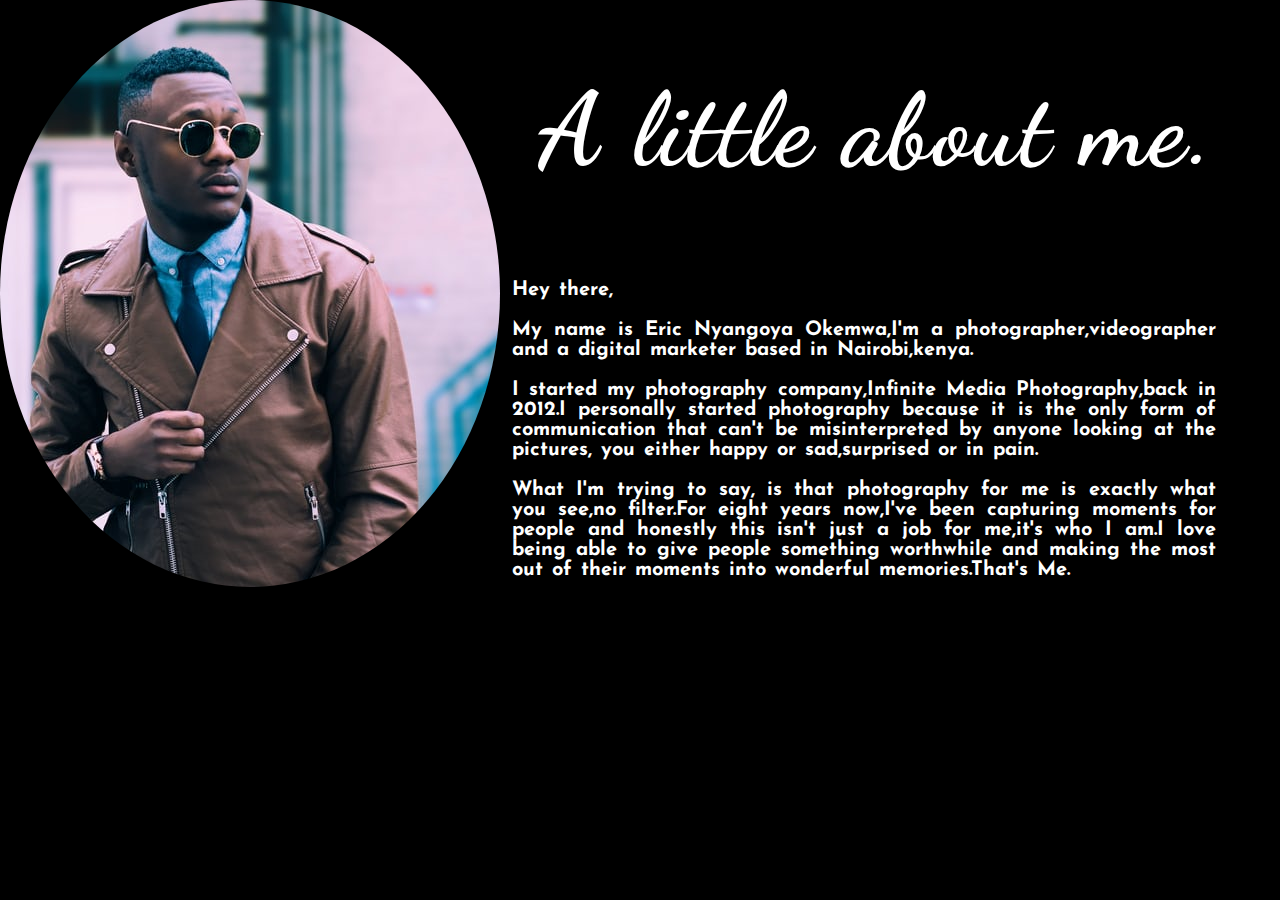
==== bio.html @ ce0105d2 "make the site responsive" ====
<!DOCTYPE html>
<html>
  <head>
    <meta charset="UTF-8">
    <meta name="viewport" content="width=device-width, initial-scale=1.0">
    <title>About Me</title>
    <link href="https://fonts.googleapis.com/css2?family=Dancing+Script:wght@700&display=swap" rel="stylesheet">
    <link href="https://fonts.googleapis.com/css2?family=Josefin+Sans:ital,wght@1,300&display=swap" rel="stylesheet">
    <link href="css/styles.css" rel="stylesheet" type="text/css">
  </head>
<body style="background-color: black;">
  <div class="header">
    <div class="topright">
      <h1 class="little">A little about me<b><strong>.</strong></b></h1> 
    </div>
    <div class="topleft">
      <img src="images/black4.jpg" alt="Eric Okemwa" class="responsive bio">
    </div>
  </div>
  <div class="content">
    <p class="aboutme">Hey there,</p>
    <p class="aboutme">My name is Eric Nyangoya Okemwa,I'm a photographer,videographer and a digital marketer based in Nairobi,kenya.</p>
    <p class="aboutme">I started my photography company,Infinite Media Photography,back in 2012.I personally started photography because it is the only form of communication that can't be misinterpreted by anyone looking at the pictures, you either happy or sad,surprised or in pain.</p>
    <p class="aboutme">What I'm trying to say, is that photography for me is exactly what you see,no filter.For eight years now,I've been capturing moments for people and honestly this isn't just a job for me,it's who I am.I love being able to give people something worthwhile and making the most out of their moments into wonderful memories.That's Me.</p>
  </div>
</body>
</html>
---- css/styles.css ----
body, html {
  height: 100%;
  margin:0;
}
/* LANDING PAGE */
#home {
  width:100%;
  height:100%;
  background-image:url('../images/camera.jpg');
  background-size:cover;
  background-repeat: no-repeat;
}

.left {
  position: absolute;
  top:40%;
  left:3%;
  bottom:60%;
}

.intro1 {
  font-size:50px ;
  font-weight:bold;
  font-family: 'Dancing Script', cursive;
  color:white;
}

.intro2 {
  font-size: 15px;
  font-weight:bold;
  font-family: 'Dancing Script', cursive;
  color:white;
}
/* Place the navbar at the bottom of the page, and make it stick */
.navbar {
  background-color:black;
  overflow: hidden;
  position: fixed;
  bottom: 0;
  width: 100%;
}

/* Style the links inside the navigation bar */
.navbar a {
  float: left;
  display: block;
  color: #f2f2f2;
  text-align: center;
  padding: 14px 16px;
  text-decoration: none;
  font-size: 17px;
  font-family:'Dancing Script', cursive;
}

/* Change the color of links on hover */
.navbar a:hover {
  background-color: #ddd;
  color: black;
}

/* Add a green background color to the active link */
.navbar a.active {
  background-color:black;
  color: white;
}

/* Hide the link that should open and close the navbar on small screens */
.navbar .icon {
  display: none;
}
@media screen and (max-width: 600px) {
  .navbar a:not(:first-child) {display: none;}
  .navbar a.icon {
    float: right;
    display: block;
  }
}
@media screen and (max-width: 600px) {
  .navbar.responsive a.icon {
    position: absolute;
    right: 0;
    bottom: 0;
  }
  .navbar.responsive a {
    float: none;
    display: block;
    text-align: left;
  }
}
/* LANDING PAGE */

/* BIO */
.bio{
  object-fit: cover;
  position: absolute;
  border-radius:50%;
}
.responsive bio{
  max-width: 20%;
  height:auto;
  width:20%;
}
.header { /* displays images and text side by side */
  width: 100%;
  height: 260px;
}

h1 {
  color:white;
  font-family: 'Dancing Script', cursive;
  font-size: 80px;
  letter-spacing: 2px;
}

.topleft {
  float: left; /* positions the image to the left of header element */
  padding-left: 0%; 
  margin-left: auto;
  margin-right: auto;
}

.topright {
  float: right;
  padding-left: 42%;
  position: absolute;
}

.content {
  font-size: 50px;
  text-align: justify;
  padding-left: 40%;
  word-spacing: 2px;
  padding-right: 5%;
  padding-bottom: 8%;
  color: white;
  font-family:'Josefin Sans', sans-serif;
}
.little{
  font-family: 'Dancing Script', cursive;
  font-size:8vw;
}
/*BIO*/

/* PORTFOLIOS */
/* Style the tab */
.tab {
  overflow: hidden;
  border: 1px solid #ccc;
  background-color: #f1f1f1;
  border-radius: 5px;
}
/* Style the buttons that are used to open the tab content */
.tab button {
  background-color: inherit;
  float: left;
  border: none;
  outline: none;
  cursor: pointer;
  padding: 2%;
  transition: 0.3s;
}
/* Change background color of buttons on hover */
.tab button:hover {
  background-color: #ddd;
}
/* Create an active/current tablink class */
.tab button.active {
  background-color: #ccc;
}
/* Style the tab content */
.tabcontent {
  padding: 6px 12px;
  border: 1px solid #ccc;
  border-top: none;
}
#find-padding{
  padding-top: 1%;
}
.eventname{
  text-align: center;
  font-size: 40px;
  font-weight: bold;
}

/* PORTFOLIOS */

/* PACKAGES */
.column {
  float: left;
  padding:8px;
}
.testbox{
  background: black;
  margin-bottom: 8px;
  outline: none;
  border:solid 1px rgb(red,green,blue);
  padding:8px;
  width:100%;
  text-align: center;
}
.packages{
  font-family:'Dancing Script', cursive;
}
h2{
  text-align: center;
  font-family:'Josefin Sans', sans-serif;
  font-weight: bold;
}
/* PACKAGES */
/*CONTACT US*/
#contactus{
  width: 100%;
  height: auto;
  text-align: center;
  color:white;
  background-image: url("../images/huge.jpg");
  background-size: cover;
  background-repeat: no-repeat;
  font-family: 'Dancing Script', cursive;
}
#contactus img{
  object-fit: cover;
  height: auto;
}
#contactus .btn{
  background: transparent !important;
  color:white;
  font-weight: bolder;
  padding: 3%;
  font-size: 20px;
}
h3{
  padding-top: 3%;
  font-size: 50px;
  padding-bottom: 1%;
}
#message{
  color:white;
  background: transparent;
  font-size:20px;
}
.contactcontent{
  padding: 4%;
}
p {
  font-size:20px;
  font-weight: bold;
}
.form-control {
  background: transparent;
}
::placeholder {
  color:white;
}
h5 {
  font-size: 30px;
}
.socials{
  padding-top: 3%;
  text-align: center;
  padding-bottom: 3%;
}
/*CONTACT US*/
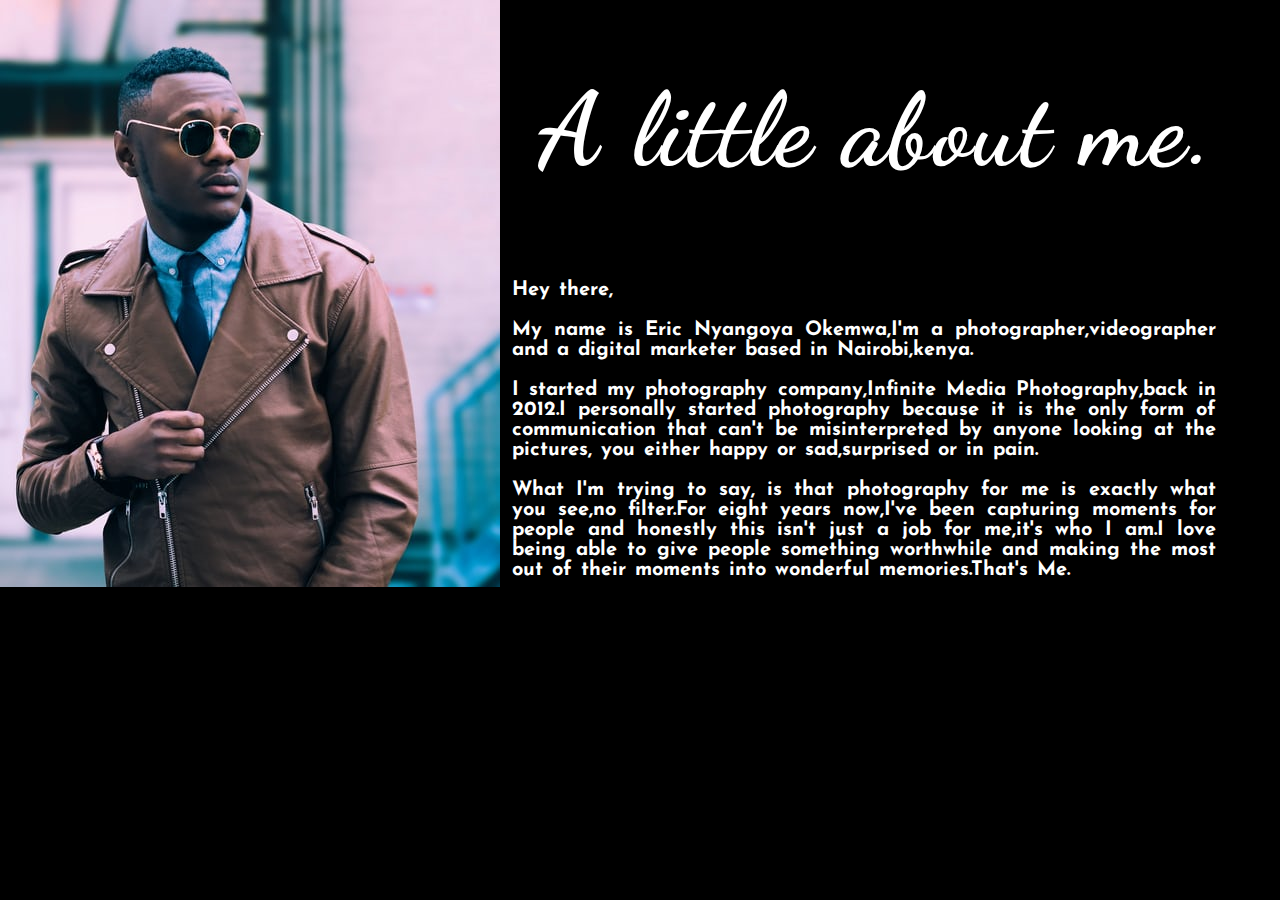
==== commit 6e98a66e: "changes the shape of the bio picture" ====
--- a/bio.html
+++ b/bio.html
@@ -14,7 +14,7 @@
       <h1 class="little">A little about me<b><strong>.</strong></b></h1> 
     </div>
     <div class="topleft">
-      <img src="images/black4.jpg" alt="Eric Okemwa" class="responsive bio">
+      <img src="images/black4.jpg" alt="Eric Okemwa">
     </div>
   </div>
   <div class="content">
--- a/css/styles.css
+++ b/css/styles.css
@@ -90,16 +90,6 @@
 /* LANDING PAGE */
 
 /* BIO */
-.bio{
-  object-fit: cover;
-  position: absolute;
-  border-radius:50%;
-}
-.responsive bio{
-  max-width: 20%;
-  height:auto;
-  width:20%;
-}
 .header { /* displays images and text side by side */
   width: 100%;
   height: 260px;
@@ -187,18 +177,16 @@
 /* PACKAGES */
 .column {
   float: left;
-  padding:8px;
+  padding:10px;
 }
 .testbox{
-  background: black;
-  margin-bottom: 8px;
-  outline: none;
-  border:solid 1px rgb(red,green,blue);
-  padding:8px;
-  width:100%;
-  text-align: center;
+  border: 2px solid black;
+  padding: 6px;
+  margin: 20px;
+  background-color: black;
 }
 .packages{
+  text-align: center;
   font-family:'Dancing Script', cursive;
 }
 h2{
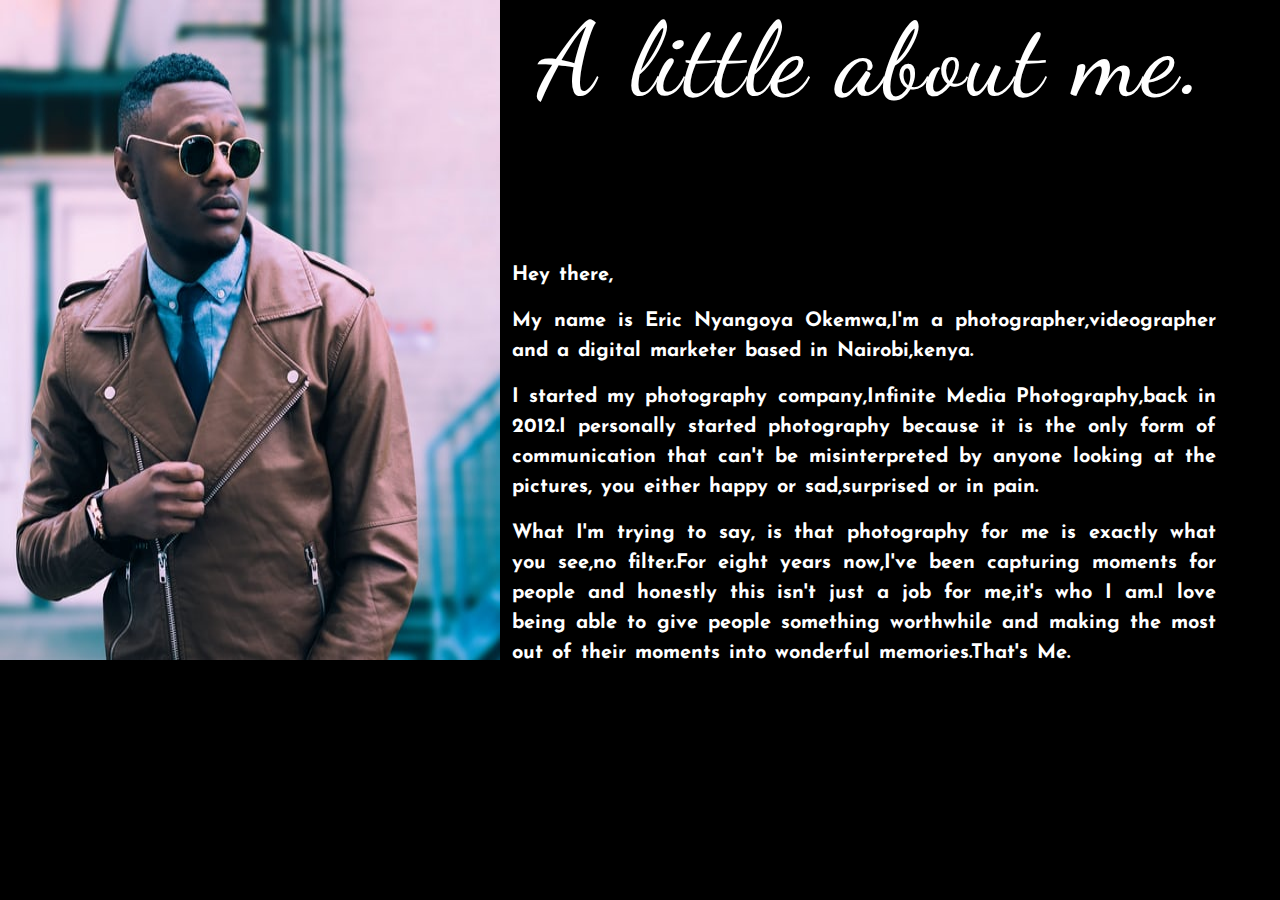
==== commit 67650bc3: "adds package images" ====
--- a/bio.html
+++ b/bio.html
@@ -6,6 +6,7 @@
     <title>About Me</title>
     <link href="https://fonts.googleapis.com/css2?family=Dancing+Script:wght@700&display=swap" rel="stylesheet">
     <link href="https://fonts.googleapis.com/css2?family=Josefin+Sans:ital,wght@1,300&display=swap" rel="stylesheet">
+    <link href="css/bootstrap.css" rel="stylesheet" type="text/css">
     <link href="css/styles.css" rel="stylesheet" type="text/css">
   </head>
 <body style="background-color: black;">
@@ -14,7 +15,7 @@
       <h1 class="little">A little about me<b><strong>.</strong></b></h1> 
     </div>
     <div class="topleft">
-      <img src="images/black4.jpg" alt="Eric Okemwa">
+      <img src="images/black4.jpg" alt="Eric Okemwa"style="width:500px; height:660px;">
     </div>
   </div>
   <div class="content">
--- a/css/styles.css
+++ b/css/styles.css
@@ -175,24 +175,26 @@
 /* PORTFOLIOS */
 
 /* PACKAGES */
+.about-section{
+  padding:50px;
+  text-align:center;
+  background: black;
+  color:white;
+  font-family: 'Dancing Script', cursive;
+}
+h2{
+  text-align: center;
+  font-family:'Josefin Sans', sans-serif;
+}
 .column {
   float: left;
-  padding:10px;
-}
-.testbox{
-  border: 2px solid black;
-  padding: 6px;
-  margin: 20px;
-  background-color: black;
-}
-.packages{
-  text-align: center;
-  font-family:'Dancing Script', cursive;
-}
-h2{
-  text-align: center;
-  font-family:'Josefin Sans', sans-serif;
-  font-weight: bold;
+  padding:33.33%;
+  padding:5px;
+}
+.row:after{
+  content:"";
+  clear:both;
+  display:table;
 }
 /* PACKAGES */
 /*CONTACT US*/
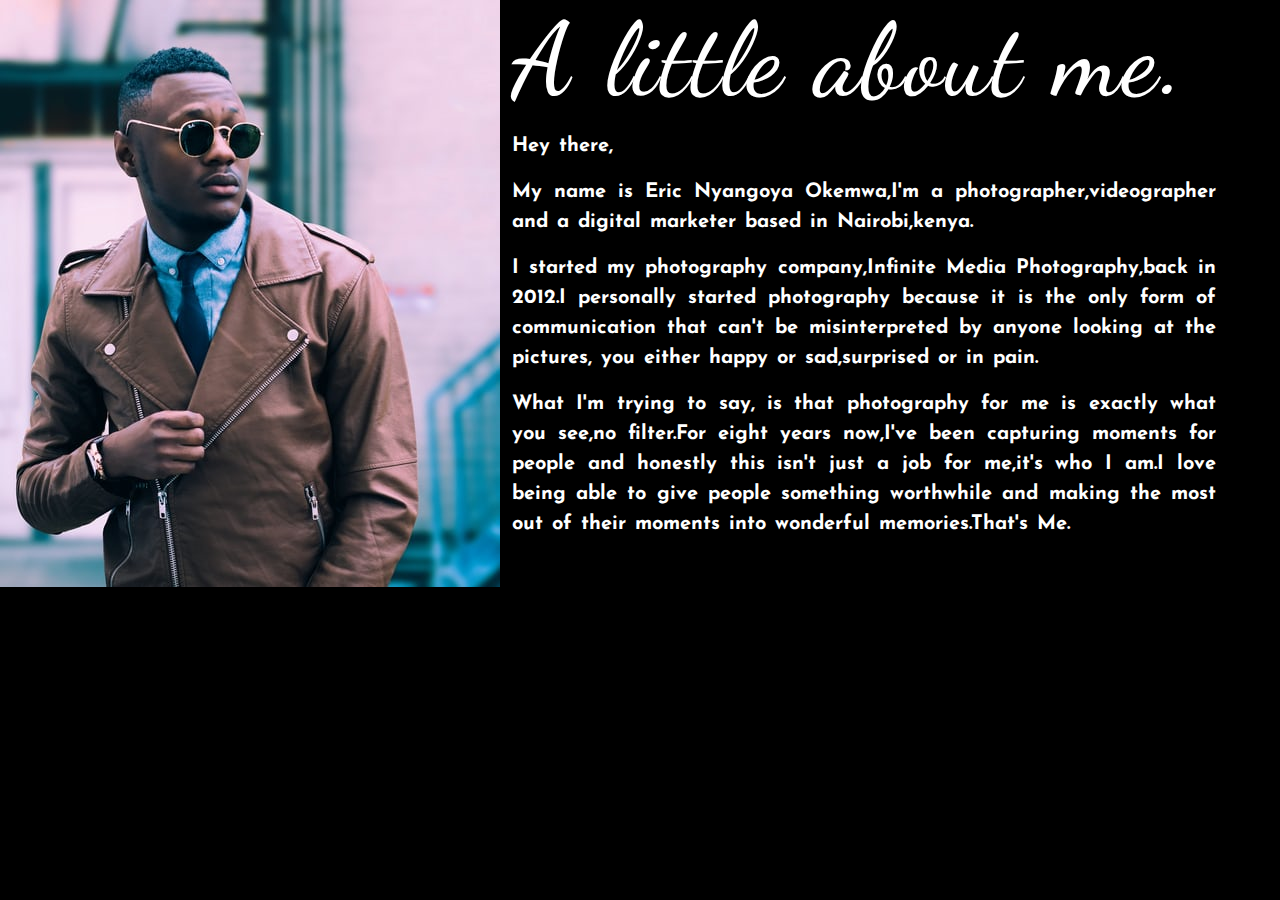
==== commit 26d0fb74: "adds a background color to the portfolio page" ====
--- a/bio.html
+++ b/bio.html
@@ -10,15 +10,9 @@
     <link href="css/styles.css" rel="stylesheet" type="text/css">
   </head>
 <body style="background-color: black;">
-  <div class="header">
-    <div class="topright">
-      <h1 class="little">A little about me<b><strong>.</strong></b></h1> 
-    </div>
-    <div class="topleft">
-      <img src="images/black4.jpg" alt="Eric Okemwa"style="width:500px; height:660px;">
-    </div>
-  </div>
+  <img style="float:left" src="images/black4.jpg" alt="Eric Okemwa">
   <div class="content">
+    <h1 class="little">A little about me<b><strong>.</strong></b></h1> 
     <p class="aboutme">Hey there,</p>
     <p class="aboutme">My name is Eric Nyangoya Okemwa,I'm a photographer,videographer and a digital marketer based in Nairobi,kenya.</p>
     <p class="aboutme">I started my photography company,Infinite Media Photography,back in 2012.I personally started photography because it is the only form of communication that can't be misinterpreted by anyone looking at the pictures, you either happy or sad,surprised or in pain.</p>
--- a/css/styles.css
+++ b/css/styles.css
@@ -90,31 +90,12 @@
 /* LANDING PAGE */
 
 /* BIO */
-.header { /* displays images and text side by side */
-  width: 100%;
-  height: 260px;
-}
-
 h1 {
   color:white;
   font-family: 'Dancing Script', cursive;
   font-size: 80px;
   letter-spacing: 2px;
 }
-
-.topleft {
-  float: left; /* positions the image to the left of header element */
-  padding-left: 0%; 
-  margin-left: auto;
-  margin-right: auto;
-}
-
-.topright {
-  float: right;
-  padding-left: 42%;
-  position: absolute;
-}
-
 .content {
   font-size: 50px;
   text-align: justify;
@@ -165,11 +146,14 @@
 }
 #find-padding{
   padding-top: 1%;
+  background-color: black;
 }
 .eventname{
   text-align: center;
   font-size: 40px;
   font-weight: bold;
+  background-color: black;
+  color: white;
 }
 
 /* PORTFOLIOS */
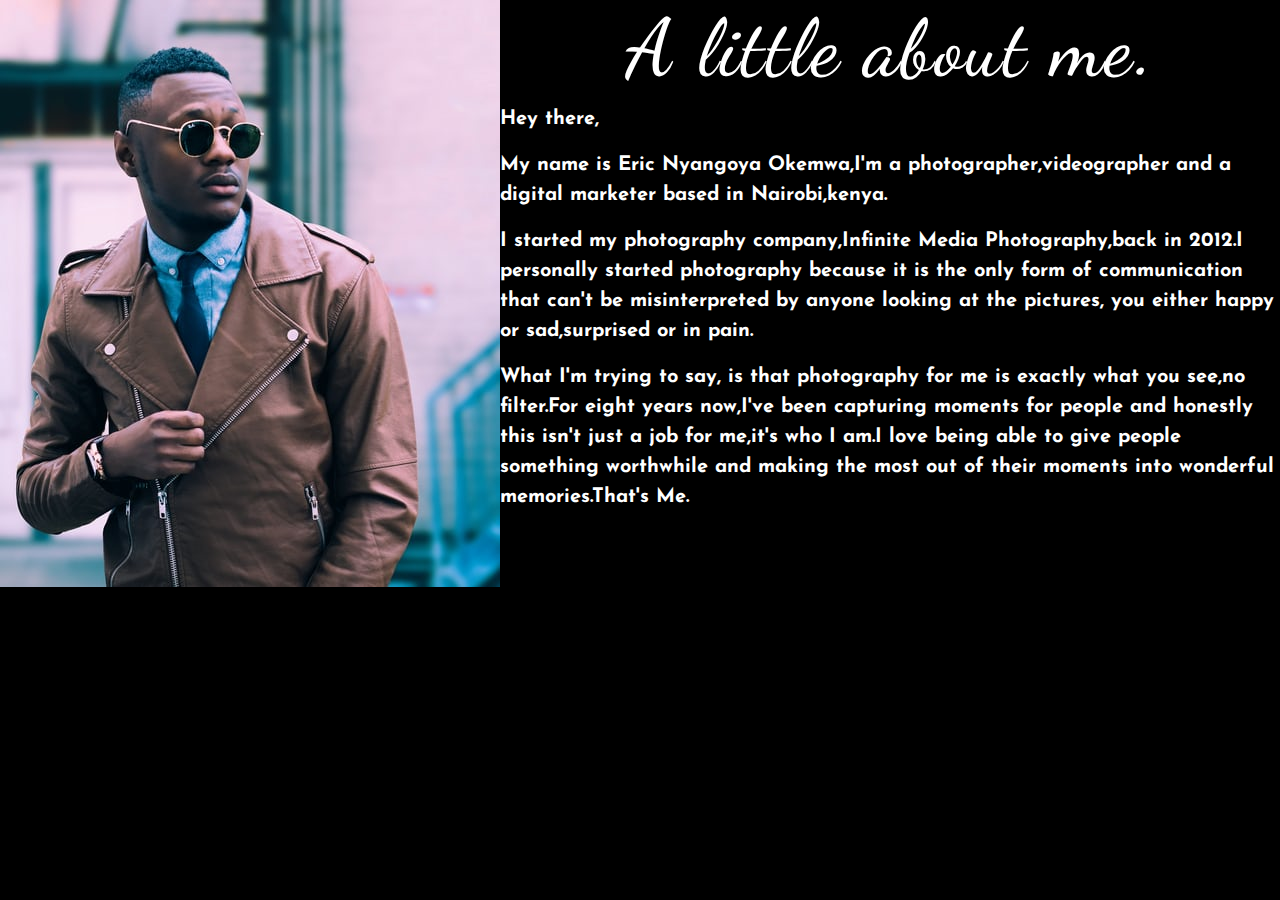
==== commit fca4772c: "correct some typos" ====
--- a/bio.html
+++ b/bio.html
@@ -6,11 +6,11 @@
     <title>About Me</title>
     <link href="https://fonts.googleapis.com/css2?family=Dancing+Script:wght@700&display=swap" rel="stylesheet">
     <link href="https://fonts.googleapis.com/css2?family=Josefin+Sans:ital,wght@1,300&display=swap" rel="stylesheet">
-    <link href="css/bootstrap.css" rel="stylesheet" type="text/css">
+    <link href="css/bootstrap.css" rel="stylesheet">
     <link href="css/styles.css" rel="stylesheet" type="text/css">
   </head>
 <body style="background-color: black;">
-  <img style="float:left" src="images/black4.jpg" alt="Eric Okemwa">
+  <img style="float:left" src="images/black4.jpg" alt="Eric Okemwa" style="width: 500px; height: 500px;">
   <div class="content">
     <h1 class="little">A little about me<b><strong>.</strong></b></h1> 
     <p class="aboutme">Hey there,</p>
--- a/css/styles.css
+++ b/css/styles.css
@@ -90,25 +90,17 @@
 /* LANDING PAGE */
 
 /* BIO */
-h1 {
-  color:white;
-  font-family: 'Dancing Script', cursive;
+.content {
   font-size: 80px;
+  color: white;
+  font-family:'Josefin Sans', sans-serif;
+}
+.little{
+  font-family: 'Dancing Script', cursive;
+  font-size:80px;
+  color: white;
+  text-align: center;
   letter-spacing: 2px;
-}
-.content {
-  font-size: 50px;
-  text-align: justify;
-  padding-left: 40%;
-  word-spacing: 2px;
-  padding-right: 5%;
-  padding-bottom: 8%;
-  color: white;
-  font-family:'Josefin Sans', sans-serif;
-}
-.little{
-  font-family: 'Dancing Script', cursive;
-  font-size:8vw;
 }
 /*BIO*/
 
@@ -159,6 +151,12 @@
 /* PORTFOLIOS */
 
 /* PACKAGES */
+h1{
+  color: white;
+  font-family: 'Dancing Script', cursive;
+  font-size: 80px;
+  letter-spacing: 2px;
+}
 .about-section{
   padding:50px;
   text-align:center;
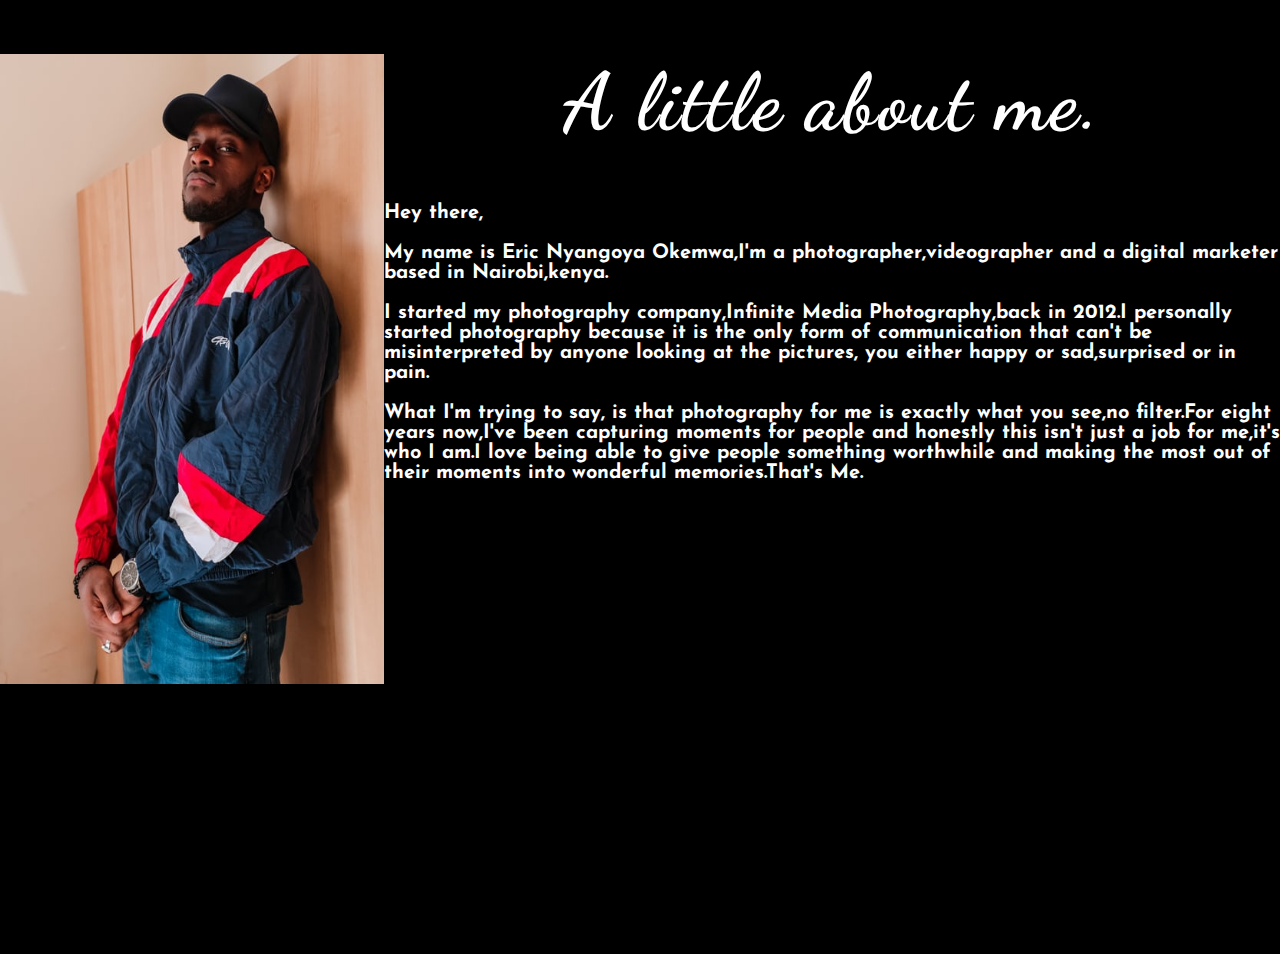
==== commit ce5e6271: "make the bio image responsive" ====
--- a/bio.html
+++ b/bio.html
@@ -6,11 +6,11 @@
     <title>About Me</title>
     <link href="https://fonts.googleapis.com/css2?family=Dancing+Script:wght@700&display=swap" rel="stylesheet">
     <link href="https://fonts.googleapis.com/css2?family=Josefin+Sans:ital,wght@1,300&display=swap" rel="stylesheet">
-    <link href="css/bootstrap.css" rel="stylesheet">
     <link href="css/styles.css" rel="stylesheet" type="text/css">
+    <script type="text/javascript" src="js/infinite.js"></script>
   </head>
 <body style="background-color: black;">
-  <img style="float:left" src="images/black4.jpg" alt="Eric Okemwa" style="width: 500px; height: 500px;">
+  <img style="float:left" src="images/black2.jpg" alt="Eric Okemwa" class="responsive">
   <div class="content">
     <h1 class="little">A little about me<b><strong>.</strong></b></h1> 
     <p class="aboutme">Hey there,</p>
--- a/css/styles.css
+++ b/css/styles.css
@@ -102,6 +102,11 @@
   text-align: center;
   letter-spacing: 2px;
 }
+.responsive{
+  max-width:30%;
+  height:70%;
+  width:30%;
+}
 /*BIO*/
 
 /* PORTFOLIOS */
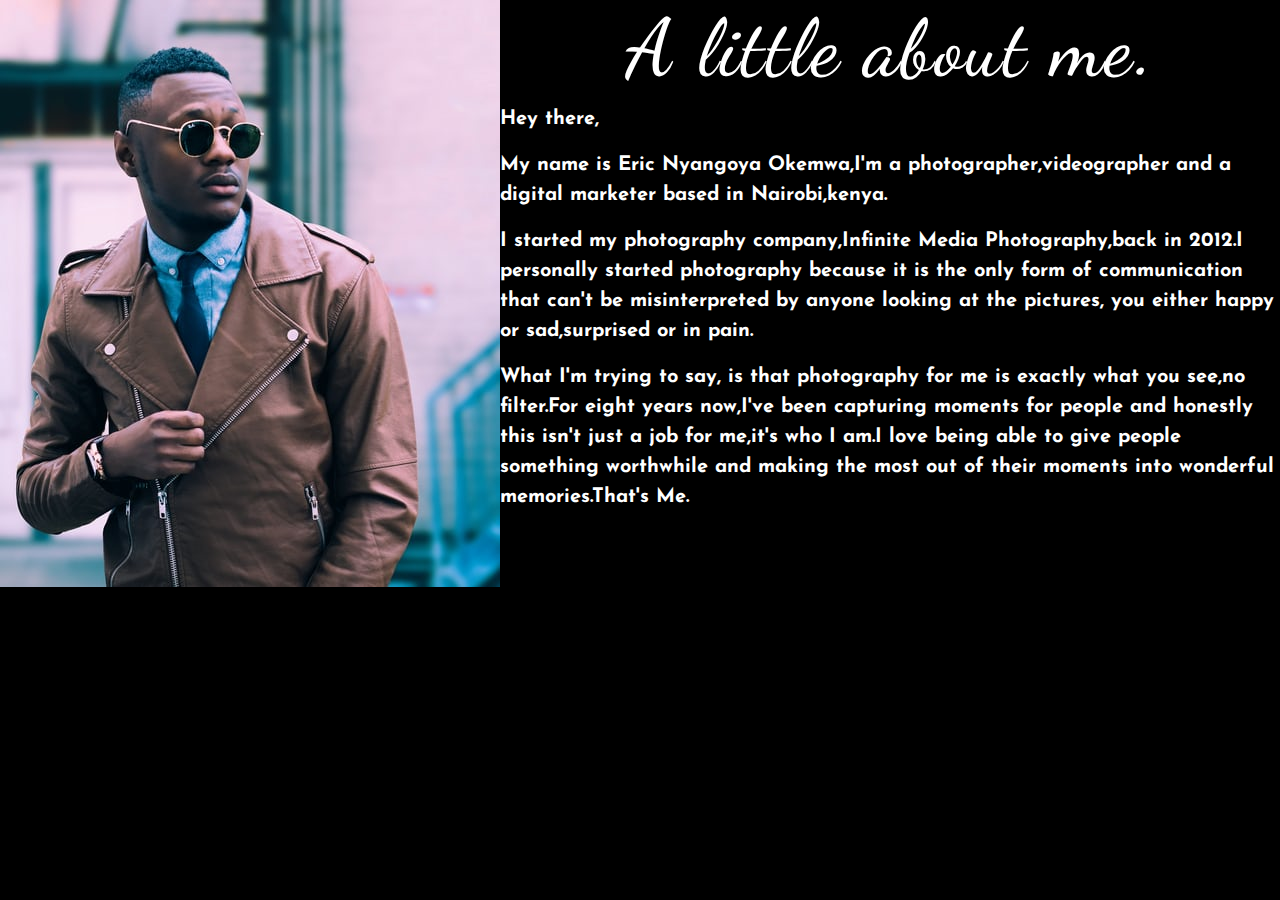
==== commit 2cc77b78: "change the bio image" ====
--- a/bio.html
+++ b/bio.html
@@ -6,11 +6,12 @@
     <title>About Me</title>
     <link href="https://fonts.googleapis.com/css2?family=Dancing+Script:wght@700&display=swap" rel="stylesheet">
     <link href="https://fonts.googleapis.com/css2?family=Josefin+Sans:ital,wght@1,300&display=swap" rel="stylesheet">
+    <link href="css/bootstrap.css" rel="stylesheet">
     <link href="css/styles.css" rel="stylesheet" type="text/css">
     <script type="text/javascript" src="js/infinite.js"></script>
   </head>
 <body style="background-color: black;">
-  <img style="float:left" src="images/black2.jpg" alt="Eric Okemwa" class="responsive">
+  <img style="float:left" src="images/black4.jpg" alt="Eric Okemwa" class="responsive bio">
   <div class="content">
     <h1 class="little">A little about me<b><strong>.</strong></b></h1> 
     <p class="aboutme">Hey there,</p>
--- a/css/styles.css
+++ b/css/styles.css
@@ -102,9 +102,13 @@
   text-align: center;
   letter-spacing: 2px;
 }
-.responsive{
+.bio{
+  object-fit:cover;
+  position: relative;
+}
+.responsive bio{
   max-width:30%;
-  height:70%;
+  height:auto;
   width:30%;
 }
 /*BIO*/
